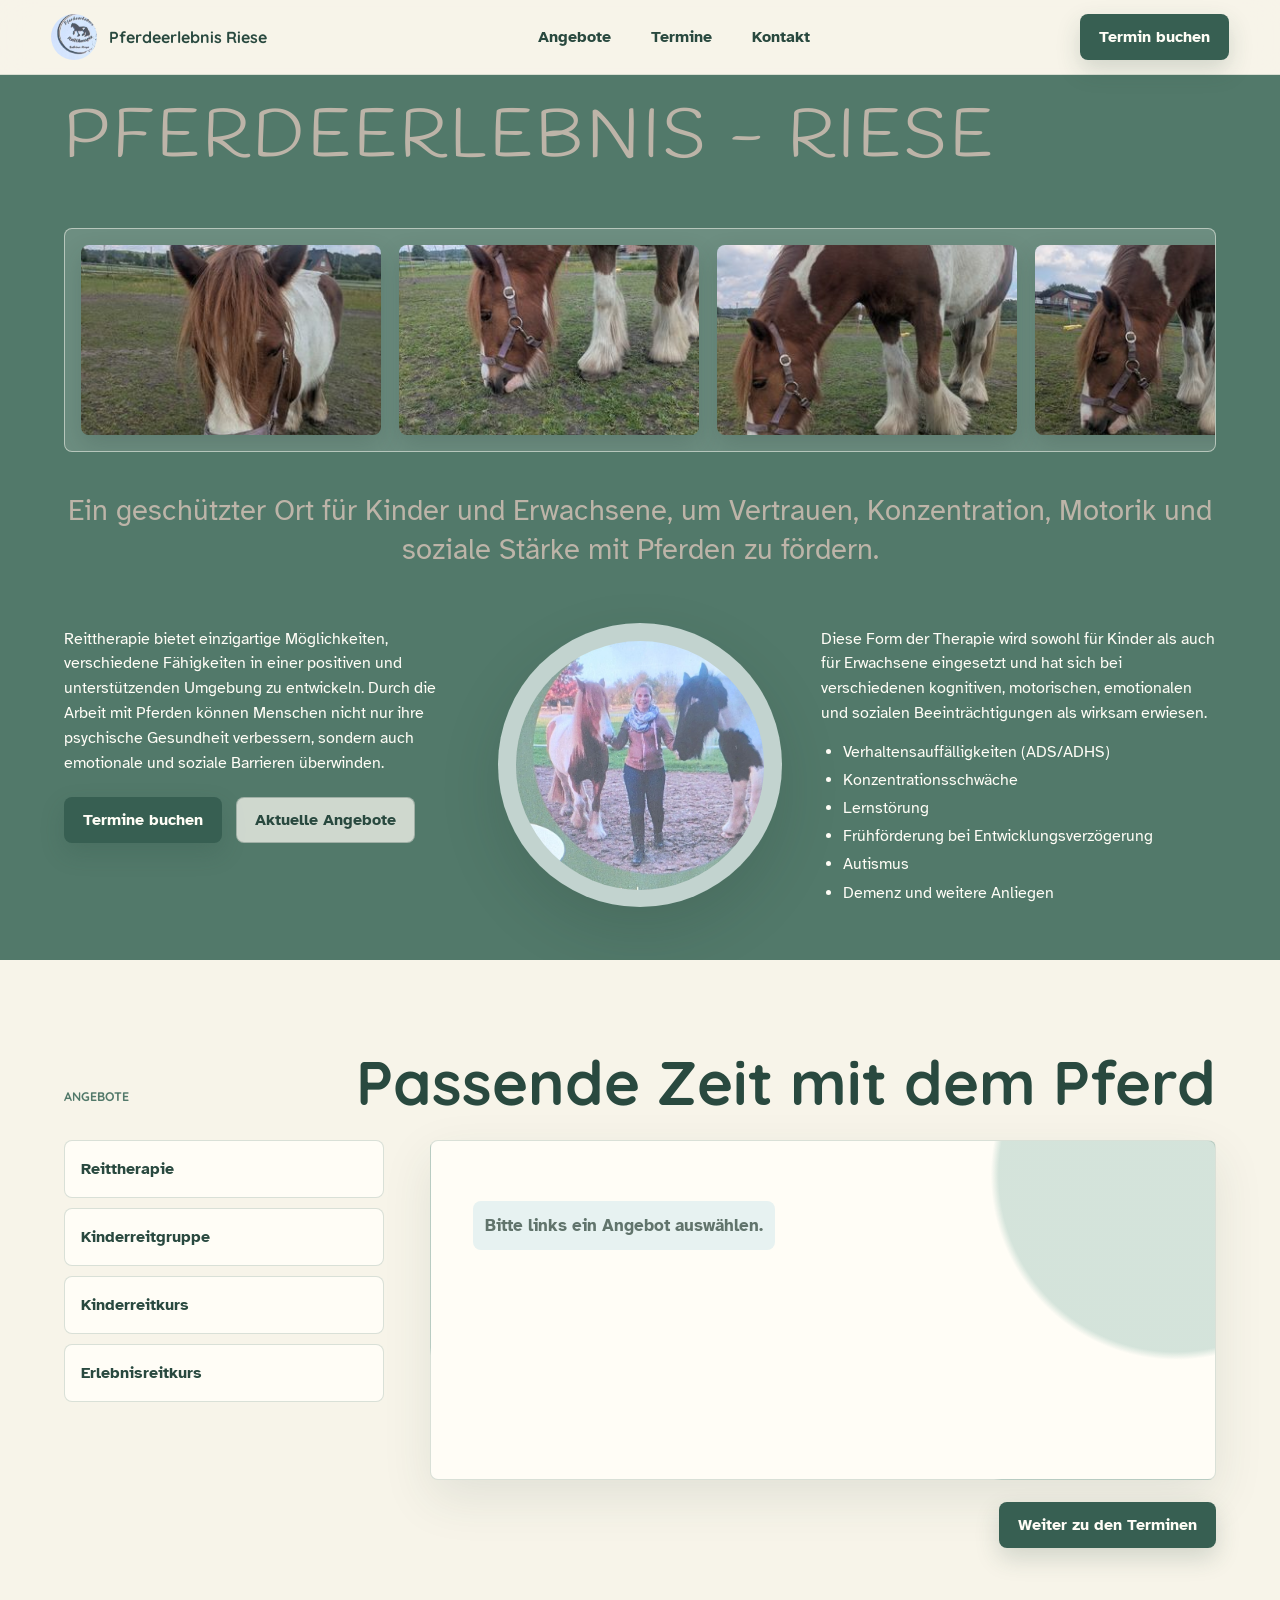
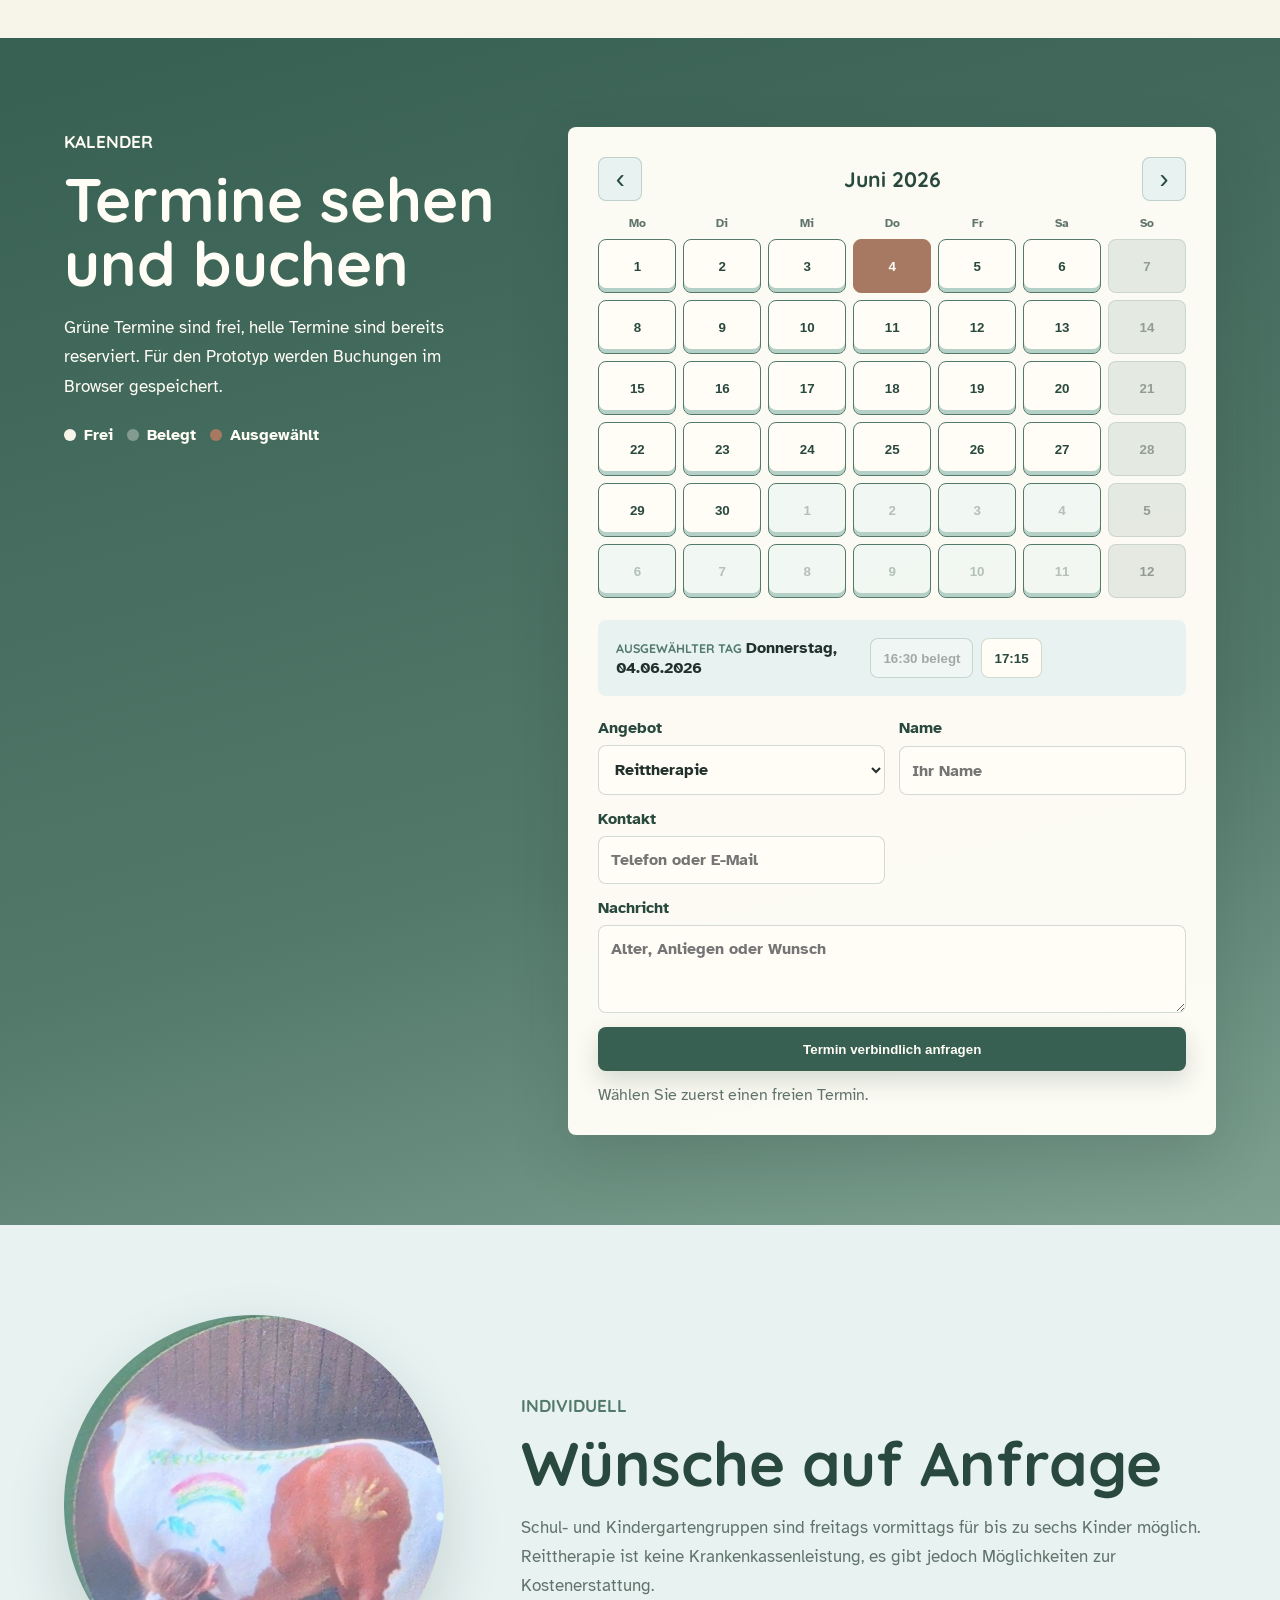
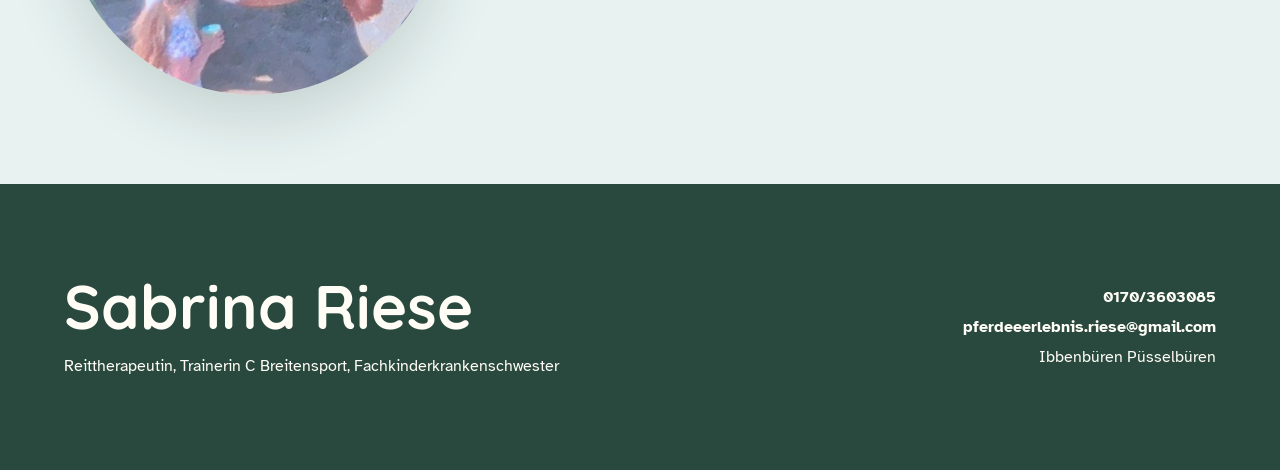
==== index.html @ c86c8fe4 "Website veröffentlichen" ====
<!doctype html>
<html lang="de">
  <head>
    <meta charset="utf-8" />
    <meta name="viewport" content="width=device-width, initial-scale=1" />
    <title>Pferdeerlebnis Riese | Reittherapie</title>
    <meta
      name="description"
      content="Reittherapie, Kinderreitgruppen und Erlebnisreitkurse bei Sabrina Riese in Ibbenbüren Püsselbüren. Termine online ansehen und anfragen."
    />
    <link rel="preconnect" href="https://fonts.googleapis.com" />
    <link rel="preconnect" href="https://fonts.gstatic.com" crossorigin />
    <link
      href="https://fonts.googleapis.com/css2?family=Atkinson+Hyperlegible:wght@400;700&family=Handlee&family=Quicksand:wght@400;500;600;700&display=swap"
      rel="stylesheet"
    />
    <link rel="stylesheet" href="styles.css?v=20260609-10" />
  </head>
  <body>
    <header class="site-header">
      <a class="brand" href="#start" aria-label="Pferdeerlebnis Riese Startseite">
        <img src="assets/logo.jpg" alt="" />
        <span>Pferdeerlebnis Riese</span>
      </a>
      <nav aria-label="Hauptnavigation">
        <a href="#angebote">Angebote</a>
        <a href="#termine">Termine</a>
        <a href="#kontakt">Kontakt</a>
      </nav>
      <a class="header-action" href="#termine">Termin buchen</a>
    </header>

    <main id="start">
      <section class="hero">
        <h1>Pferdeerlebnis - Riese</h1>
        <div class="photo-marquee" aria-label="Laufende Fotoleiste">
          <div class="photo-track">
              <button class="photo-thumb" type="button" data-full="assets/marquee/photo-01.jpg" aria-label="Pferdeerlebnis Foto 1 vergrößern">
                <img src="assets/marquee/photo-01.jpg" alt="Pferdeerlebnis Foto 1" />
              </button>
              <button class="photo-thumb" type="button" data-full="assets/marquee/photo-02.jpg" aria-label="Pferdeerlebnis Foto 2 vergrößern">
                <img src="assets/marquee/photo-02.jpg" alt="Pferdeerlebnis Foto 2" />
              </button>
              <button class="photo-thumb" type="button" data-full="assets/marquee/photo-03.jpg" aria-label="Pferdeerlebnis Foto 3 vergrößern">
                <img src="assets/marquee/photo-03.jpg" alt="Pferdeerlebnis Foto 3" />
              </button>
              <button class="photo-thumb" type="button" data-full="assets/marquee/photo-04.jpg" aria-label="Pferdeerlebnis Foto 4 vergrößern">
                <img src="assets/marquee/photo-04.jpg" alt="Pferdeerlebnis Foto 4" />
              </button>
              <button class="photo-thumb" type="button" data-full="assets/marquee/photo-05.jpg" aria-label="Pferdeerlebnis Foto 5 vergrößern">
                <img src="assets/marquee/photo-05.jpg" alt="Pferdeerlebnis Foto 5" />
              </button>
              <button class="photo-thumb" type="button" data-full="assets/marquee/photo-06.jpg" aria-label="Pferdeerlebnis Foto 6 vergrößern">
                <img src="assets/marquee/photo-06.jpg" alt="Pferdeerlebnis Foto 6" />
              </button>
              <button class="photo-thumb" type="button" data-full="assets/marquee/photo-01.jpg" aria-hidden="true" tabindex="-1">
                <img src="assets/marquee/photo-01.jpg" alt="" aria-hidden="true" />
              </button>
              <button class="photo-thumb" type="button" data-full="assets/marquee/photo-02.jpg" aria-hidden="true" tabindex="-1">
                <img src="assets/marquee/photo-02.jpg" alt="" aria-hidden="true" />
              </button>
              <button class="photo-thumb" type="button" data-full="assets/marquee/photo-03.jpg" aria-hidden="true" tabindex="-1">
                <img src="assets/marquee/photo-03.jpg" alt="" aria-hidden="true" />
              </button>
              <button class="photo-thumb" type="button" data-full="assets/marquee/photo-04.jpg" aria-hidden="true" tabindex="-1">
                <img src="assets/marquee/photo-04.jpg" alt="" aria-hidden="true" />
              </button>
              <button class="photo-thumb" type="button" data-full="assets/marquee/photo-05.jpg" aria-hidden="true" tabindex="-1">
                <img src="assets/marquee/photo-05.jpg" alt="" aria-hidden="true" />
              </button>
              <button class="photo-thumb" type="button" data-full="assets/marquee/photo-06.jpg" aria-hidden="true" tabindex="-1">
                <img src="assets/marquee/photo-06.jpg" alt="" aria-hidden="true" />
              </button>
          </div>
        </div>
        <p class="hero-intro">
          Ein geschützter Ort für Kinder und Erwachsene, um Vertrauen,
          Konzentration, Motorik und soziale Stärke mit Pferden zu fördern.
        </p>
        <div class="hero-overview">
          <article class="hero-info-card">
            <p>
              Reittherapie bietet einzigartige Möglichkeiten, verschiedene
              Fähigkeiten in einer positiven und unterstützenden Umgebung zu
              entwickeln. Durch die Arbeit mit Pferden können Menschen nicht
              nur ihre psychische Gesundheit verbessern, sondern auch
              emotionale und soziale Barrieren überwinden.
            </p>
            <div class="hero-actions">
              <a class="button primary" href="#termine">Termine buchen</a>
              <a class="button secondary" href="#angebote">Aktuelle Angebote</a>
            </div>
          </article>

          <div class="hero-visual">
            <div class="hero-media" aria-label="Sabrina Riese mit zwei Pferden">
              <img src="assets/hero-horses.jpg" alt="Sabrina Riese steht mit zwei Pferden auf dem Reitplatz." />
            </div>
          </div>

          <article class="hero-info-card">
            <p>
              Diese Form der Therapie wird sowohl für Kinder als auch für
              Erwachsene eingesetzt und hat sich bei verschiedenen kognitiven,
              motorischen, emotionalen und sozialen Beeinträchtigungen als
              wirksam erwiesen.
            </p>
            <ul>
              <li>Verhaltensauffälligkeiten (ADS/ADHS)</li>
              <li>Konzentrationsschwäche</li>
              <li>Lernstörung</li>
              <li>Frühförderung bei Entwicklungsverzögerung</li>
              <li>Autismus</li>
              <li>Demenz und weitere Anliegen</li>
            </ul>
          </article>
        </div>
      </section>

      <section id="angebote" class="offers section-pad">
        <div class="section-heading">
          <p class="eyebrow">Angebote</p>
          <h2>Passende Zeit mit dem Pferd</h2>
        </div>
        <div class="offer-browser">
          <div class="offer-menu" aria-label="Angebotsauswahl">
            <button class="offer-tab" type="button" data-offer="reittherapie">Reittherapie</button>
            <button class="offer-tab" type="button" data-offer="kinderreitgruppe">Kinderreitgruppe</button>
            <button class="offer-tab" type="button" data-offer="kinderreitkurs">Kinderreitkurs</button>
            <button class="offer-tab" type="button" data-offer="erlebnisreitkurs">Erlebnisreitkurs</button>
          </div>
          <article class="offer-detail" id="offerDetail" aria-live="polite">
            <p class="empty-state">Bitte links ein Angebot auswählen.</p>
          </article>
        </div>
        <div class="offer-next">
          <a class="button primary" href="#termine">Weiter zu den Terminen</a>
        </div>
      </section>

      <section id="termine" class="booking-shell section-pad">
        <div class="booking-copy">
          <p class="eyebrow">Kalender</p>
          <h2>Termine sehen und buchen</h2>
          <p>
            Grüne Termine sind frei, helle Termine sind bereits reserviert.
            Für den Prototyp werden Buchungen im Browser gespeichert.
          </p>
          <div class="legend" aria-label="Kalender Legende">
            <span><i class="free-dot"></i> Frei</span>
            <span><i class="busy-dot"></i> Belegt</span>
            <span><i class="selected-dot"></i> Ausgewählt</span>
          </div>
        </div>

        <div class="booking-app" aria-live="polite">
          <div class="calendar-toolbar">
            <button class="icon-button" id="prevMonth" type="button" aria-label="Vorheriger Monat">‹</button>
            <h3 id="monthLabel"></h3>
            <button class="icon-button" id="nextMonth" type="button" aria-label="Nächster Monat">›</button>
          </div>
          <div class="weekday-row" aria-hidden="true">
            <span>Mo</span><span>Di</span><span>Mi</span><span>Do</span><span>Fr</span><span>Sa</span><span>So</span>
          </div>
          <div class="calendar-grid" id="calendarGrid"></div>

          <div class="slot-panel">
            <div>
              <span class="small-label">Ausgewählter Tag</span>
              <strong id="selectedDateLabel">Bitte Datum wählen</strong>
            </div>
            <div class="slot-list" id="slotList"></div>
          </div>

          <form class="booking-form" id="bookingForm">
            <label>
              Angebot
              <select id="serviceSelect" required>
                <option value="Reittherapie">Reittherapie</option>
                <option value="Kinderreitgruppe">Kinderreitgruppe</option>
                <option value="Kinderreitkurs">Kinderreitkurs</option>
                <option value="Erlebnisreitkurs">Erlebnisreitkurs</option>
              </select>
            </label>
            <label>
              Name
              <input id="nameInput" name="name" autocomplete="name" placeholder="Ihr Name" required />
            </label>
            <label>
              Kontakt
              <input id="contactInput" name="contact" autocomplete="email tel" placeholder="Telefon oder E-Mail" required />
            </label>
            <label class="full-width">
              Nachricht
              <textarea id="messageInput" name="message" rows="3" placeholder="Alter, Anliegen oder Wunsch"></textarea>
            </label>
            <button class="button primary full-width" type="submit">Termin verbindlich anfragen</button>
            <p class="form-note" id="formNote">Wählen Sie zuerst einen freien Termin.</p>
          </form>
        </div>
      </section>

      <section class="trust-band">
        <img src="assets/creative-horse.jpg" alt="Kind bemalt ein Pferd im Rahmen eines kreativen Angebots." />
        <div>
          <p class="eyebrow">Individuell</p>
          <h2>Wünsche auf Anfrage</h2>
          <p>
            Schul- und Kindergartengruppen sind freitags vormittags für bis zu
            sechs Kinder möglich. Reittherapie ist keine Krankenkassenleistung,
            es gibt jedoch Möglichkeiten zur Kostenerstattung.
          </p>
        </div>
      </section>
    </main>

    <footer id="kontakt" class="site-footer">
      <div>
        <h2>Sabrina Riese</h2>
        <p>Reittherapeutin, Trainerin C Breitensport, Fachkinderkrankenschwester</p>
      </div>
      <address>
        <a href="tel:+491703603085">0170/3603085</a>
        <a href="mailto:pferdeeerlebnis.riese@gmail.com">pferdeeerlebnis.riese@gmail.com</a>
        <span>Ibbenbüren Püsselbüren</span>
      </address>
    </footer>

    <div class="lightbox" id="photoLightbox" aria-hidden="true" role="dialog" aria-label="Vergrößertes Foto">
      <button class="lightbox-close" id="photoLightboxClose" type="button" aria-label="Foto schließen">×</button>
      <img id="photoLightboxImage" src="" alt="" />
    </div>

    <script src="app.js?v=20260609-11"></script>
  </body>
</html>
---- styles.css ----
:root {
  --sage-900: #29493f;
  --sage-800: #375f52;
  --sage-700: #52796a;
  --sage-500: #7fa192;
  --sage-300: #b5d1c7;
  --mist: #e7f2f1;
  --cream: #f7f4e9;
  --clay: #a87962;
  --ink: #21302b;
  --muted: #61746c;
  --white: #fffdf6;
  --shadow: 0 24px 60px rgba(33, 48, 43, 0.16);
}

* {
  box-sizing: border-box;
}

html {
  scroll-behavior: smooth;
  height: auto !important;
  min-height: 100%;
  overflow-y: scroll !important;
}

body {
  margin: 0;
  font-family: "Atkinson Hyperlegible", Arial, sans-serif;
  color: var(--ink);
  background: var(--cream);
  height: auto !important;
  min-height: 100vh;
  overflow-x: hidden;
  overflow-y: scroll !important;
}

body.lightbox-active {
  overflow: hidden !important;
}

main {
  display: block;
  min-height: 100vh;
  overflow: visible;
}

section,
footer {
  position: relative;
}

img {
  display: block;
  max-width: 100%;
}

a {
  color: inherit;
  text-decoration: none;
}

.site-header {
  position: sticky;
  top: 0;
  z-index: 10;
  display: grid;
  grid-template-columns: auto 1fr auto;
  align-items: center;
  gap: 24px;
  padding: 14px clamp(18px, 4vw, 64px);
  background: rgba(247, 244, 233, 0.92);
  border-bottom: 1px solid rgba(82, 121, 106, 0.18);
  backdrop-filter: blur(16px);
}

.brand {
  display: inline-flex;
  align-items: center;
  gap: 12px;
  font-family: "Quicksand", sans-serif;
  font-weight: 700;
  color: var(--sage-900);
}

.brand img {
  width: 46px;
  height: 46px;
  border-radius: 50%;
  object-fit: cover;
}

nav {
  display: flex;
  justify-content: center;
  gap: clamp(16px, 3vw, 36px);
  color: var(--sage-900);
  font-weight: 700;
}

nav a {
  padding: 10px 2px;
}

.header-action,
.button {
  display: inline-flex;
  min-height: 44px;
  align-items: center;
  justify-content: center;
  border-radius: 8px;
  border: 1px solid transparent;
  padding: 12px 18px;
  font-weight: 700;
  cursor: pointer;
}

.header-action,
.button.primary {
  background: var(--sage-800);
  color: var(--white);
  box-shadow: 0 10px 24px rgba(41, 73, 63, 0.18);
}

.button.secondary {
  border-color: rgba(41, 73, 63, 0.28);
  color: var(--sage-900);
  background: rgba(255, 253, 246, 0.72);
}

.hero {
  min-height: calc(100vh - 76px);
  display: grid;
  grid-template-columns: 1fr;
  grid-template-rows: auto auto auto;
  align-items: center;
  row-gap: clamp(18px, 2vw, 28px);
  padding: 0 clamp(18px, 5vw, 86px) clamp(24px, 3vw, 44px);
  background: var(--sage-700);
  color: var(--white);
}

.eyebrow,
.small-label {
  margin: 0 0 10px;
  color: var(--sage-300);
  font-family: "Quicksand", sans-serif;
  font-size: 0.78rem;
  font-weight: 700;
  letter-spacing: 0;
  text-transform: uppercase;
}

.hero h1,
section h2,
.site-footer h2 {
  margin: 0;
  font-family: "Quicksand", sans-serif;
  line-height: 1.05;
  letter-spacing: 0;
}

.hero h1 {
  grid-column: 1 / -1;
  align-self: start;
  width: 100%;
  max-width: none;
  padding: clamp(16px, 2vw, 28px) 0;
  color: #bdb4a8;
  font-family: "Handlee", "Segoe Print", cursive;
  font-size: clamp(2.7rem, 5.2vw, 5.6rem);
  font-weight: 400;
  letter-spacing: 0.06em;
  line-height: 1.15;
  text-transform: uppercase;
  white-space: nowrap;
}

.hero p {
  max-width: 58ch;
  font-size: clamp(1.05rem, 2vw, 1.34rem);
  line-height: 1.65;
}

.hero-actions {
  display: flex;
  flex-wrap: wrap;
  gap: 14px;
  margin-top: 22px;
}

.photo-marquee {
  grid-column: 1 / -1;
  width: 100%;
  margin: 0;
  overflow: hidden;
  border: 1px solid rgba(255, 253, 246, 0.5);
  border-radius: 8px;
  background: rgba(255, 253, 246, 0.16);
}

.photo-track {
  display: flex;
  width: max-content;
  gap: 18px;
  padding: 16px;
  animation: photo-scroll 28s linear infinite;
}

.photo-marquee:hover .photo-track,
.photo-marquee:focus-within .photo-track {
  animation-play-state: paused;
}

.photo-thumb {
  flex: 0 0 auto;
  border: 0;
  border-radius: 8px;
  padding: 0;
  background: transparent;
  cursor: zoom-in;
}

.photo-thumb:focus-visible {
  outline: 3px solid var(--cream);
  outline-offset: 3px;
}

.photo-thumb img {
  width: 300px;
  height: 190px;
  border-radius: 8px;
  object-fit: cover;
  box-shadow: 0 10px 24px rgba(33, 48, 43, 0.18);
}

@keyframes photo-scroll {
  from {
    transform: translateX(0);
  }

  to {
    transform: translateX(-50%);
  }
}

.hero-visual {
  display: grid;
  align-self: center;
  justify-self: center;
  width: min(100%, 360px);
  gap: 16px;
}

.hero-media {
  position: relative;
  justify-self: center;
  width: min(100%, 310px);
  aspect-ratio: 1;
  border-radius: 50%;
  padding: clamp(10px, 1.4vw, 18px);
  background: rgba(231, 242, 241, 0.75);
  box-shadow: var(--shadow);
}

.hero-media img {
  width: 100%;
  height: 100%;
  border-radius: 50%;
  object-fit: cover;
}

.hero-intro {
  width: 100%;
  max-width: none !important;
  margin: 0;
  padding: clamp(8px, 1vw, 14px) 0;
  color: #bdb4a8;
  font-family: "Atkinson Hyperlegible", Arial, sans-serif;
  font-size: clamp(1.35rem, 2.3vw, 2rem) !important;
  font-weight: 400;
  line-height: 1.35 !important;
  text-align: center;
}

.hero-overview {
  display: grid;
  grid-template-columns: minmax(0, 1fr) minmax(260px, 0.72fr) minmax(0, 1fr);
  align-items: center;
  gap: clamp(20px, 3vw, 42px);
}

.hero-info-card {
  align-self: stretch;
  padding: clamp(10px, 1.5vw, 18px) 0;
}

.hero-info-card p {
  margin: 0;
  color: var(--white);
  font-size: clamp(1rem, 1.25vw, 1.12rem);
  line-height: 1.55;
}

.hero-info-card ul {
  display: grid;
  gap: 7px;
  margin: 16px 0 0;
  padding-left: 22px;
  color: var(--white);
  font-size: clamp(0.98rem, 1.15vw, 1.08rem);
  line-height: 1.35;
}

.section-pad,
.intro-band,
.trust-band,
.site-footer {
  scroll-margin-top: 86px;
  padding: clamp(46px, 7vw, 92px) clamp(18px, 5vw, 86px);
}

.intro-band {
  display: grid;
  grid-template-columns: minmax(0, 0.86fr) minmax(280px, 1fr);
  gap: clamp(28px, 6vw, 80px);
  background: var(--mist);
}

section h2,
.site-footer h2 {
  color: var(--sage-900);
  font-size: clamp(2rem, 4.8vw, 4rem);
}

.intro-band p,
.booking-copy p,
.trust-band p {
  color: var(--muted);
  font-size: 1.08rem;
  line-height: 1.7;
}

.benefit-list {
  display: grid;
  gap: 12px;
  margin: 0;
  padding: 0;
  list-style: none;
}

.benefit-list li {
  padding: 16px 18px;
  border-left: 5px solid var(--sage-700);
  border-radius: 8px;
  background: rgba(255, 253, 246, 0.78);
  font-weight: 700;
}

.offers {
  background: var(--cream);
}

.section-heading {
  display: flex;
  align-items: end;
  justify-content: space-between;
  gap: 20px;
  margin-bottom: 26px;
}

.section-heading .eyebrow,
.booking-copy .eyebrow,
.trust-band .eyebrow {
  color: var(--sage-700);
}

.offer-browser {
  display: grid;
  grid-template-columns: minmax(220px, 320px) minmax(0, 1fr);
  gap: clamp(18px, 4vw, 46px);
  align-items: start;
}

.offer-menu {
  display: grid;
  gap: 10px;
}

.offer-tab {
  min-height: 58px;
  border: 1px solid rgba(82, 121, 106, 0.22);
  border-radius: 8px;
  padding: 14px 16px;
  background: var(--white);
  color: var(--sage-900);
  font: inherit;
  font-weight: 700;
  text-align: left;
  cursor: pointer;
}

.offer-tab.active,
.offer-tab:hover {
  border-color: var(--sage-800);
  background: var(--sage-800);
  color: var(--white);
}

.offer-detail {
  min-height: 340px;
  padding: clamp(22px, 4vw, 42px);
  border: 1px solid rgba(82, 121, 106, 0.22);
  border-radius: 8px;
  background:
    radial-gradient(circle at 95% 10%, rgba(181, 209, 199, 0.58) 0 22%, transparent 23%),
    var(--white);
  box-shadow: 0 18px 50px rgba(41, 73, 63, 0.1);
}

.offer-detail h3 {
  margin: 0 0 12px;
  color: var(--sage-900);
  font-family: "Quicksand", sans-serif;
  font-size: clamp(1.8rem, 3vw, 3rem);
}

.offer-detail p {
  max-width: 66ch;
  color: var(--muted);
  font-size: 1.08rem;
  line-height: 1.7;
}

.offer-content {
  max-width: 76ch;
}

.offer-content h4 {
  margin: 26px 0 8px;
  color: var(--sage-900);
  font-family: "Quicksand", sans-serif;
  font-size: 1.25rem;
}

.offer-content h4:first-child {
  margin-top: 0;
}

.offer-content p {
  max-width: none;
  margin: 0 0 16px;
}

.offer-schedule {
  display: grid;
  gap: 10px;
  margin: 0;
  padding-left: 22px;
  color: var(--muted);
  font-size: 1.05rem;
  line-height: 1.55;
}

.offer-schedule strong {
  color: var(--sage-900);
}

.offer-meta {
  display: flex;
  flex-wrap: wrap;
  gap: 12px;
  margin: 22px 0;
}

.offer-meta span,
.empty-state {
  display: inline-flex;
  border-radius: 8px;
  padding: 10px 12px;
  background: var(--mist);
  color: var(--sage-900);
  font-weight: 700;
}

.offer-price {
  display: block;
  margin-top: 24px;
  color: var(--sage-900);
  font-size: 1.55rem;
  font-weight: 700;
}

.offer-next {
  display: flex;
  justify-content: flex-end;
  margin-top: 22px;
}

.booking-shell {
  display: grid;
  grid-template-columns: minmax(260px, 0.68fr) minmax(320px, 1fr);
  gap: clamp(28px, 5vw, 70px);
  background:
    linear-gradient(165deg, var(--sage-800), var(--sage-700) 64%, var(--sage-500));
  color: var(--white);
}

.booking-shell h2,
.booking-shell .booking-copy p {
  color: var(--white);
}

.legend {
  display: flex;
  flex-wrap: wrap;
  gap: 14px;
  margin-top: 24px;
  font-weight: 700;
}

.legend span {
  display: inline-flex;
  align-items: center;
  gap: 8px;
}

.legend i {
  width: 12px;
  height: 12px;
  border-radius: 50%;
}

.free-dot {
  background: var(--cream);
}

.busy-dot {
  background: rgba(255, 253, 246, 0.34);
}

.selected-dot {
  background: var(--clay);
}

.booking-app {
  padding: clamp(18px, 3vw, 30px);
  border-radius: 8px;
  background: rgba(255, 253, 246, 0.98);
  color: var(--ink);
  box-shadow: var(--shadow);
}

.calendar-toolbar {
  display: grid;
  grid-template-columns: 44px 1fr 44px;
  align-items: center;
  gap: 12px;
  margin-bottom: 14px;
}

.calendar-toolbar h3 {
  margin: 0;
  text-align: center;
  font-family: "Quicksand", sans-serif;
  font-size: 1.32rem;
  color: var(--sage-900);
}

.icon-button {
  width: 44px;
  height: 44px;
  border: 1px solid rgba(82, 121, 106, 0.28);
  border-radius: 8px;
  background: var(--mist);
  color: var(--sage-900);
  font-size: 1.7rem;
  cursor: pointer;
}

.weekday-row,
.calendar-grid {
  display: grid;
  grid-template-columns: repeat(7, minmax(0, 1fr));
  gap: 7px;
}

.weekday-row {
  margin-bottom: 8px;
  color: var(--muted);
  font-size: 0.78rem;
  font-weight: 700;
  text-align: center;
}

.day-button {
  min-height: 54px;
  border: 1px solid rgba(82, 121, 106, 0.18);
  border-radius: 8px;
  background: var(--white);
  color: var(--sage-900);
  font-weight: 700;
  cursor: pointer;
}

.day-button.outside {
  color: rgba(97, 116, 108, 0.42);
  background: rgba(231, 242, 241, 0.48);
}

.day-button.busy {
  color: rgba(33, 48, 43, 0.42);
  background: rgba(82, 121, 106, 0.13);
}

.day-button.has-free {
  border-color: var(--sage-700);
  box-shadow: inset 0 -4px 0 var(--sage-300);
}

.day-button.selected {
  border-color: var(--clay);
  background: var(--clay);
  color: var(--white);
  box-shadow: none;
}

.slot-panel {
  display: grid;
  grid-template-columns: minmax(160px, 0.8fr) 1fr;
  gap: 16px;
  margin: 22px 0;
  padding: 18px;
  border-radius: 8px;
  background: var(--mist);
}

.slot-panel .small-label {
  color: var(--sage-700);
}

.slot-list {
  display: flex;
  flex-wrap: wrap;
  gap: 8px;
}

.slot-button {
  min-height: 40px;
  border: 1px solid rgba(82, 121, 106, 0.26);
  border-radius: 8px;
  padding: 8px 12px;
  background: var(--white);
  color: var(--sage-900);
  font-weight: 700;
  cursor: pointer;
}

.slot-button[disabled] {
  color: rgba(33, 48, 43, 0.38);
  background: rgba(255, 253, 246, 0.38);
  cursor: not-allowed;
}

.slot-button.selected {
  background: var(--sage-800);
  color: var(--white);
}

.booking-form {
  display: grid;
  grid-template-columns: repeat(2, minmax(0, 1fr));
  gap: 14px;
}

label {
  display: grid;
  gap: 7px;
  color: var(--sage-900);
  font-weight: 700;
}

input,
select,
textarea {
  width: 100%;
  border: 1px solid rgba(82, 121, 106, 0.26);
  border-radius: 8px;
  padding: 13px 12px;
  background: var(--white);
  color: var(--ink);
  font: inherit;
}

textarea {
  resize: vertical;
}

.full-width {
  grid-column: 1 / -1;
}

.form-note {
  grid-column: 1 / -1;
  margin: 0;
  color: var(--muted);
}

.trust-band {
  display: grid;
  grid-template-columns: minmax(220px, 380px) minmax(0, 1fr);
  align-items: center;
  gap: clamp(28px, 6vw, 80px);
  background: var(--mist);
}

.trust-band img {
  width: 100%;
  aspect-ratio: 1;
  border-radius: 50%;
  object-fit: cover;
  box-shadow: var(--shadow);
}

.site-footer {
  display: grid;
  grid-template-columns: minmax(0, 1fr) auto;
  gap: 28px;
  align-items: center;
  background: var(--sage-900);
  color: var(--white);
}

.site-footer h2,
.site-footer p {
  color: var(--white);
}

.site-footer p {
  margin-bottom: 0;
  line-height: 1.6;
}

address {
  display: grid;
  gap: 10px;
  font-style: normal;
  text-align: right;
}

address a {
  font-weight: 700;
}

.lightbox {
  position: fixed;
  inset: 0;
  z-index: 50;
  display: none;
  place-items: center;
  padding: clamp(18px, 4vw, 48px);
  background: rgba(33, 48, 43, 0.86);
}

.lightbox.open {
  display: grid;
}

.lightbox img {
  width: min(92vw, 980px);
  aspect-ratio: 1.55;
  max-height: 82vh;
  border-radius: 8px;
  object-fit: cover;
  background: var(--cream);
  box-shadow: 0 28px 90px rgba(0, 0, 0, 0.38);
}

.lightbox-close {
  position: fixed;
  top: 18px;
  right: 18px;
  width: 46px;
  height: 46px;
  border: 1px solid rgba(255, 253, 246, 0.32);
  border-radius: 8px;
  background: rgba(255, 253, 246, 0.92);
  color: var(--sage-900);
  font-size: 2rem;
  line-height: 1;
  cursor: pointer;
}

@media (max-width: 980px) {
  .site-header {
    grid-template-columns: 1fr auto;
  }

  nav {
    display: none;
  }

  .hero,
  .intro-band,
  .booking-shell,
  .trust-band,
  .site-footer {
    grid-template-columns: 1fr;
  }

  .hero {
    min-height: auto;
    grid-template-rows: auto;
    padding-top: 0;
  }

  .hero h1 {
    grid-column: 1;
  }

  .photo-marquee {
    grid-column: 1;
  }

  .hero-overview {
    grid-template-columns: 1fr;
  }

  .hero-info-card,
  .hero-visual {
    width: 100%;
  }

  .offer-browser {
    grid-template-columns: 1fr;
  }

  address {
    text-align: left;
  }
}

@media (max-width: 640px) {
  .brand span {
    max-width: 150px;
  }

  .header-action {
    padding: 10px 12px;
  }

  .hero h1 {
    white-space: normal;
  }

  .photo-thumb img {
    width: 240px;
    height: 156px;
  }

  .hero-actions,
  .booking-form,
  .slot-panel {
    grid-template-columns: 1fr;
  }

  .offer-menu {
    gap: 8px;
  }

  .button {
    width: 100%;
  }

  .day-button {
    min-height: 46px;
    padding: 4px;
  }
}
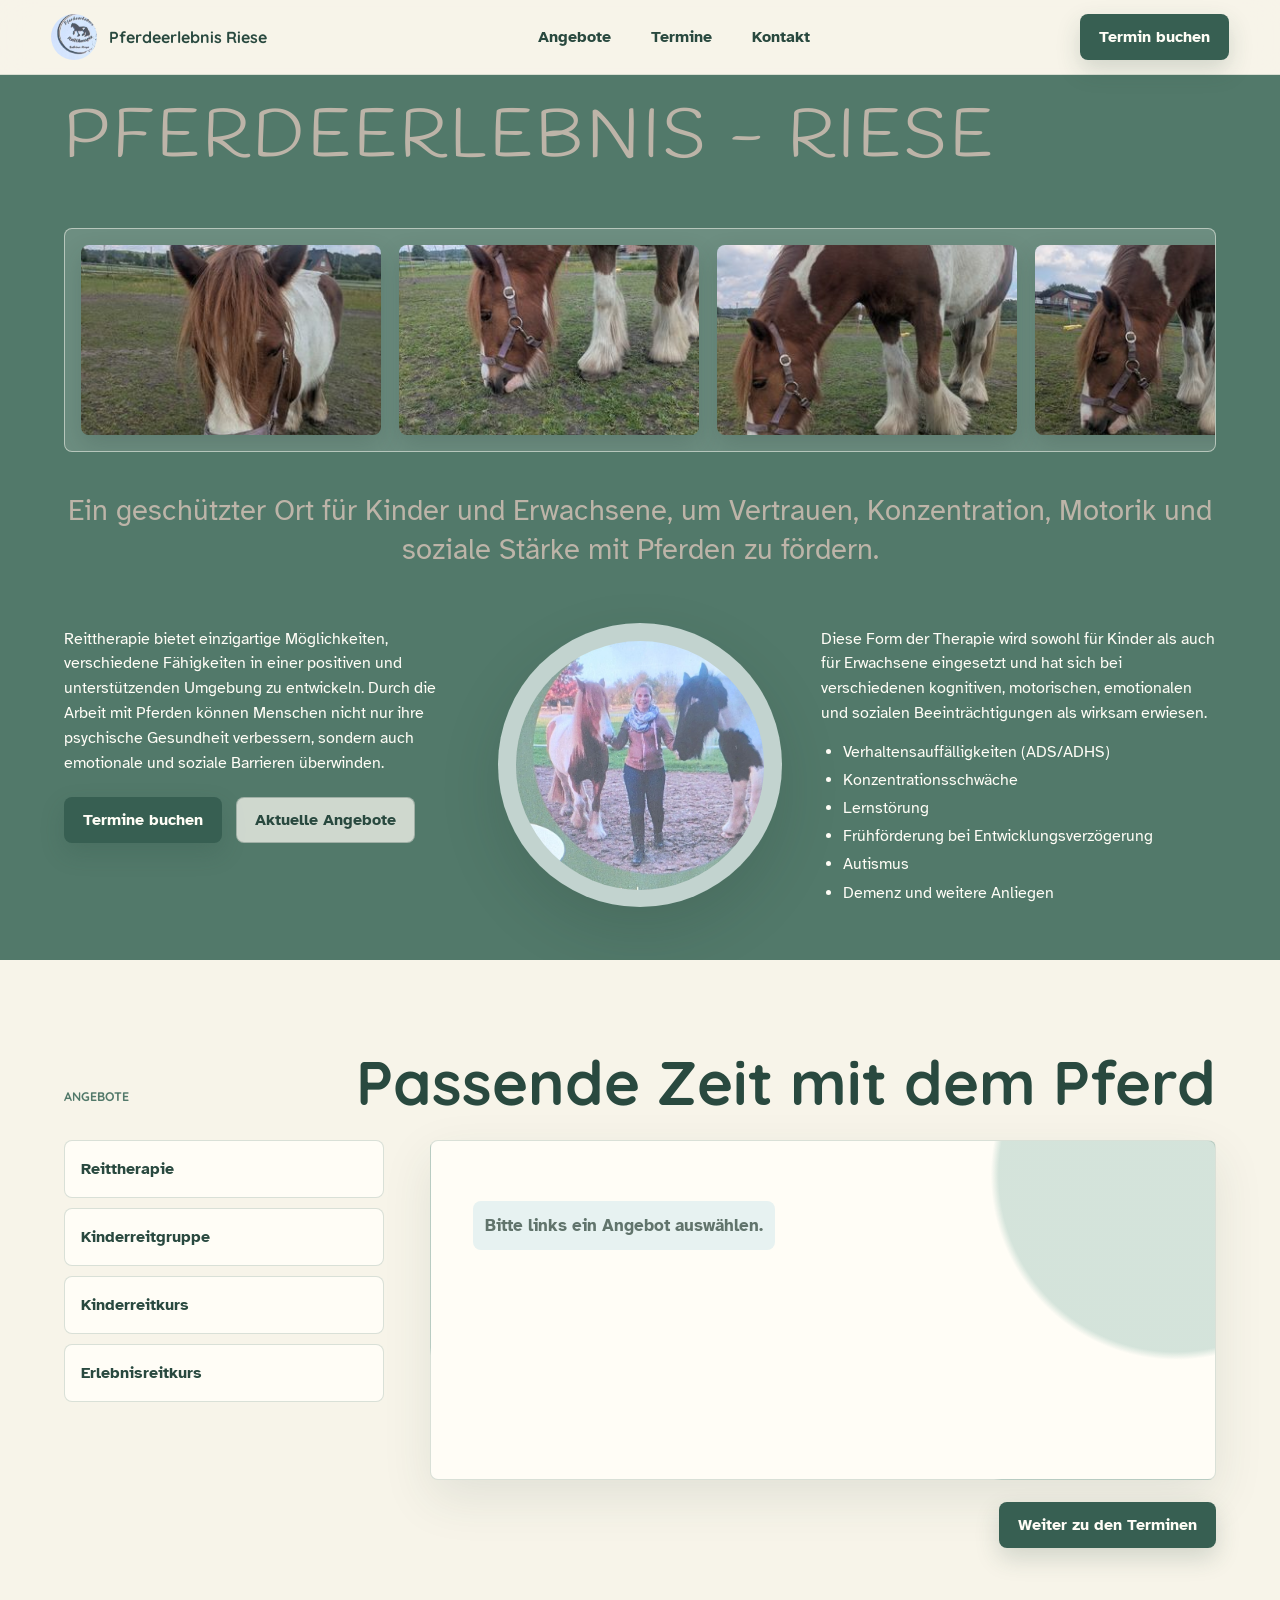
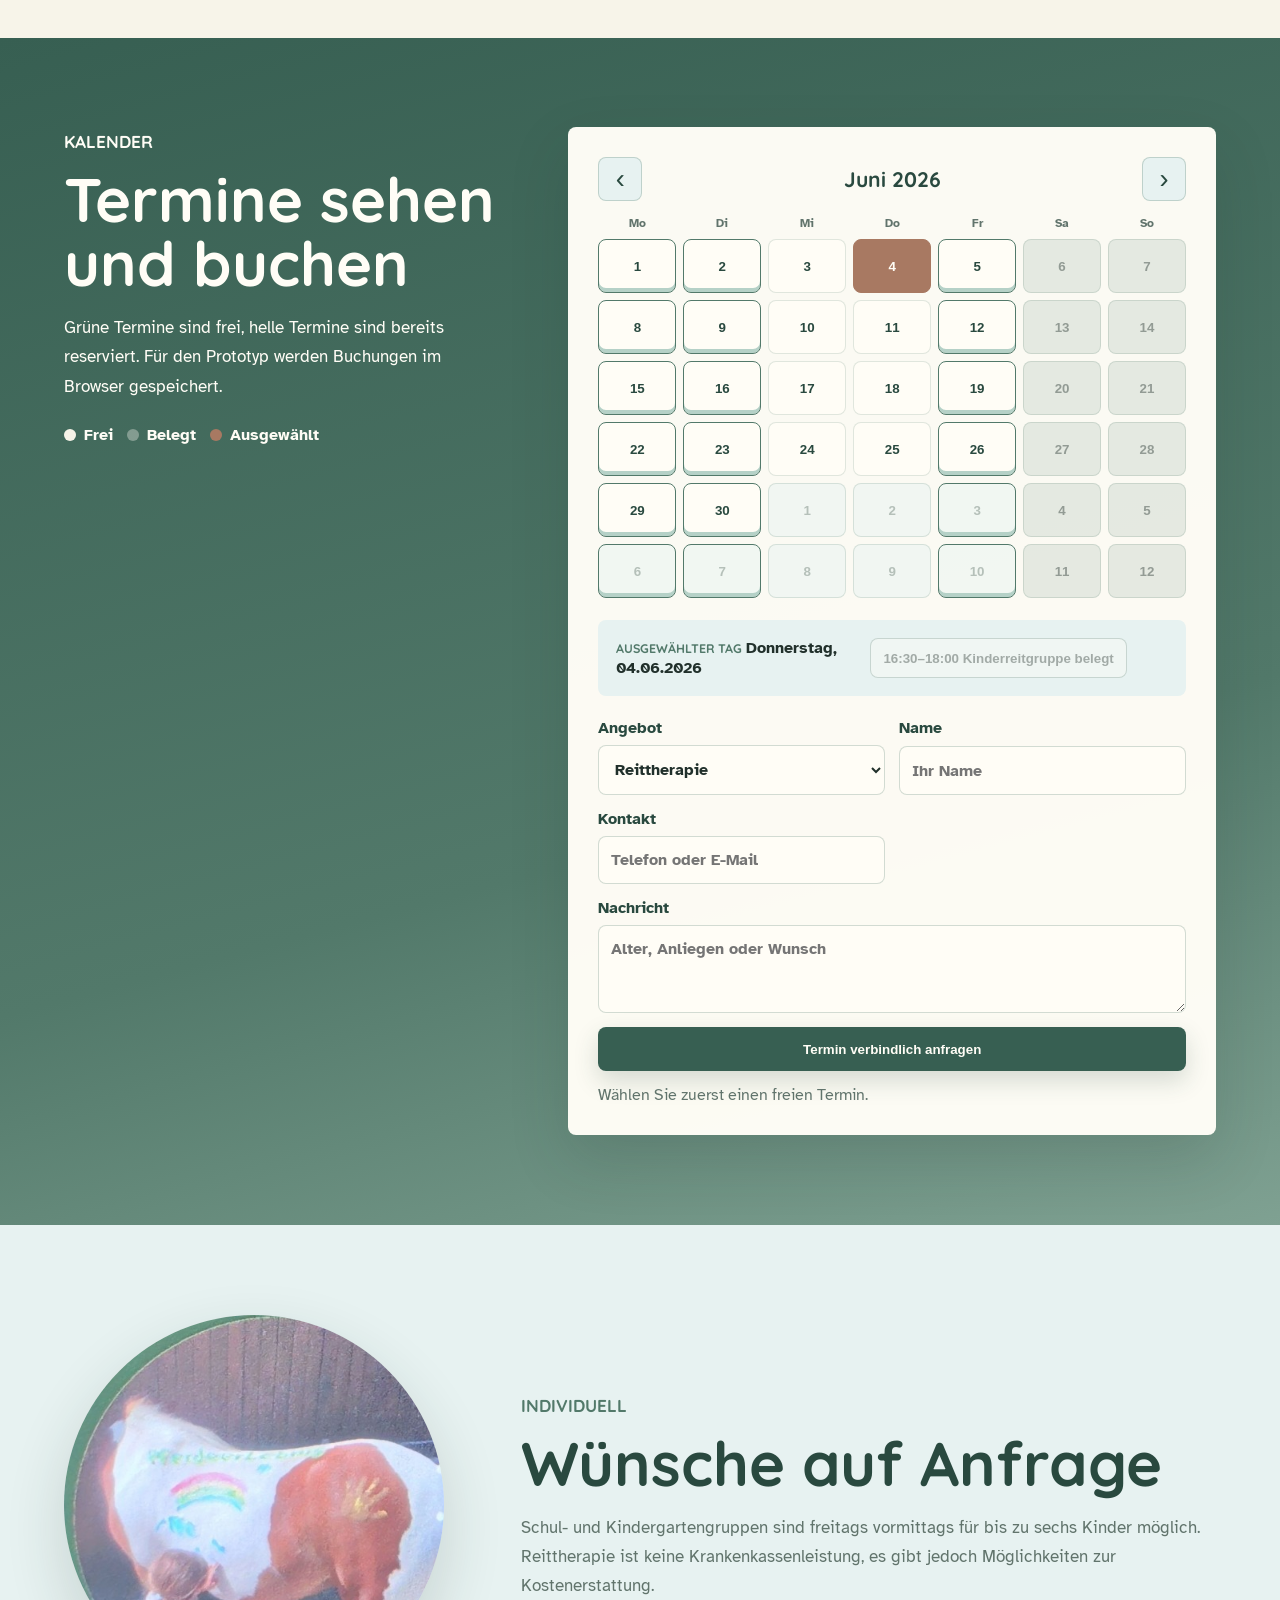
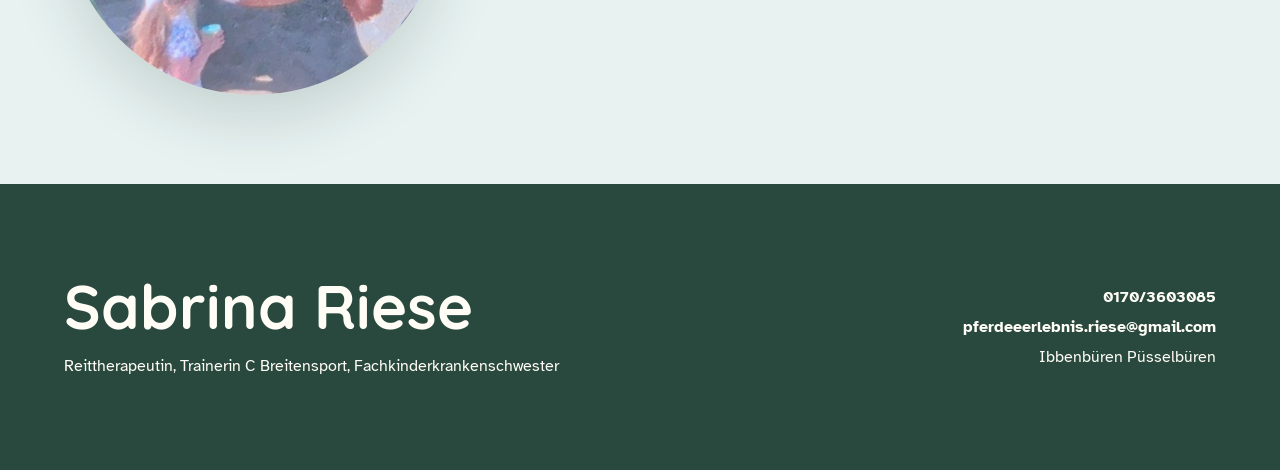
==== commit ece1ef9c: "Kalenderzeiten aktualisieren" ====
--- a/index.html
+++ b/index.html
@@ -14,7 +14,7 @@
       href="https://fonts.googleapis.com/css2?family=Atkinson+Hyperlegible:wght@400;700&family=Handlee&family=Quicksand:wght@400;500;600;700&display=swap"
       rel="stylesheet"
     />
-    <link rel="stylesheet" href="styles.css?v=20260609-10" />
+    <link rel="stylesheet" href="styles.css?v=20260609-14" />
   </head>
   <body>
     <header class="site-header">
@@ -231,6 +231,6 @@
       <img id="photoLightboxImage" src="" alt="" />
     </div>
 
-    <script src="app.js?v=20260609-11"></script>
+    <script src="app.js?v=20260609-17"></script>
   </body>
 </html>
--- a/styles.css
+++ b/styles.css
@@ -466,6 +466,41 @@
   color: var(--sage-900);
 }
 
+.offer-menu-list {
+  display: grid;
+  gap: 8px;
+  margin: -4px 0 20px;
+  padding: 14px 18px 14px 38px;
+  border-radius: 8px;
+  background: var(--mist);
+  color: var(--sage-900);
+  font-size: 1.05rem;
+  font-weight: 700;
+  line-height: 1.45;
+}
+
+.offer-facts {
+  display: grid;
+  gap: 12px;
+  margin: 0 0 20px;
+  padding-left: 22px;
+  color: var(--muted);
+  font-size: 1.05rem;
+  line-height: 1.55;
+}
+
+.offer-facts strong {
+  color: var(--sage-900);
+}
+
+.offer-content .offer-highlight {
+  padding: 16px 18px;
+  border-left: 5px solid var(--sage-700);
+  border-radius: 8px;
+  background: var(--mist);
+  color: var(--sage-900);
+}
+
 .offer-meta {
   display: flex;
   flex-wrap: wrap;
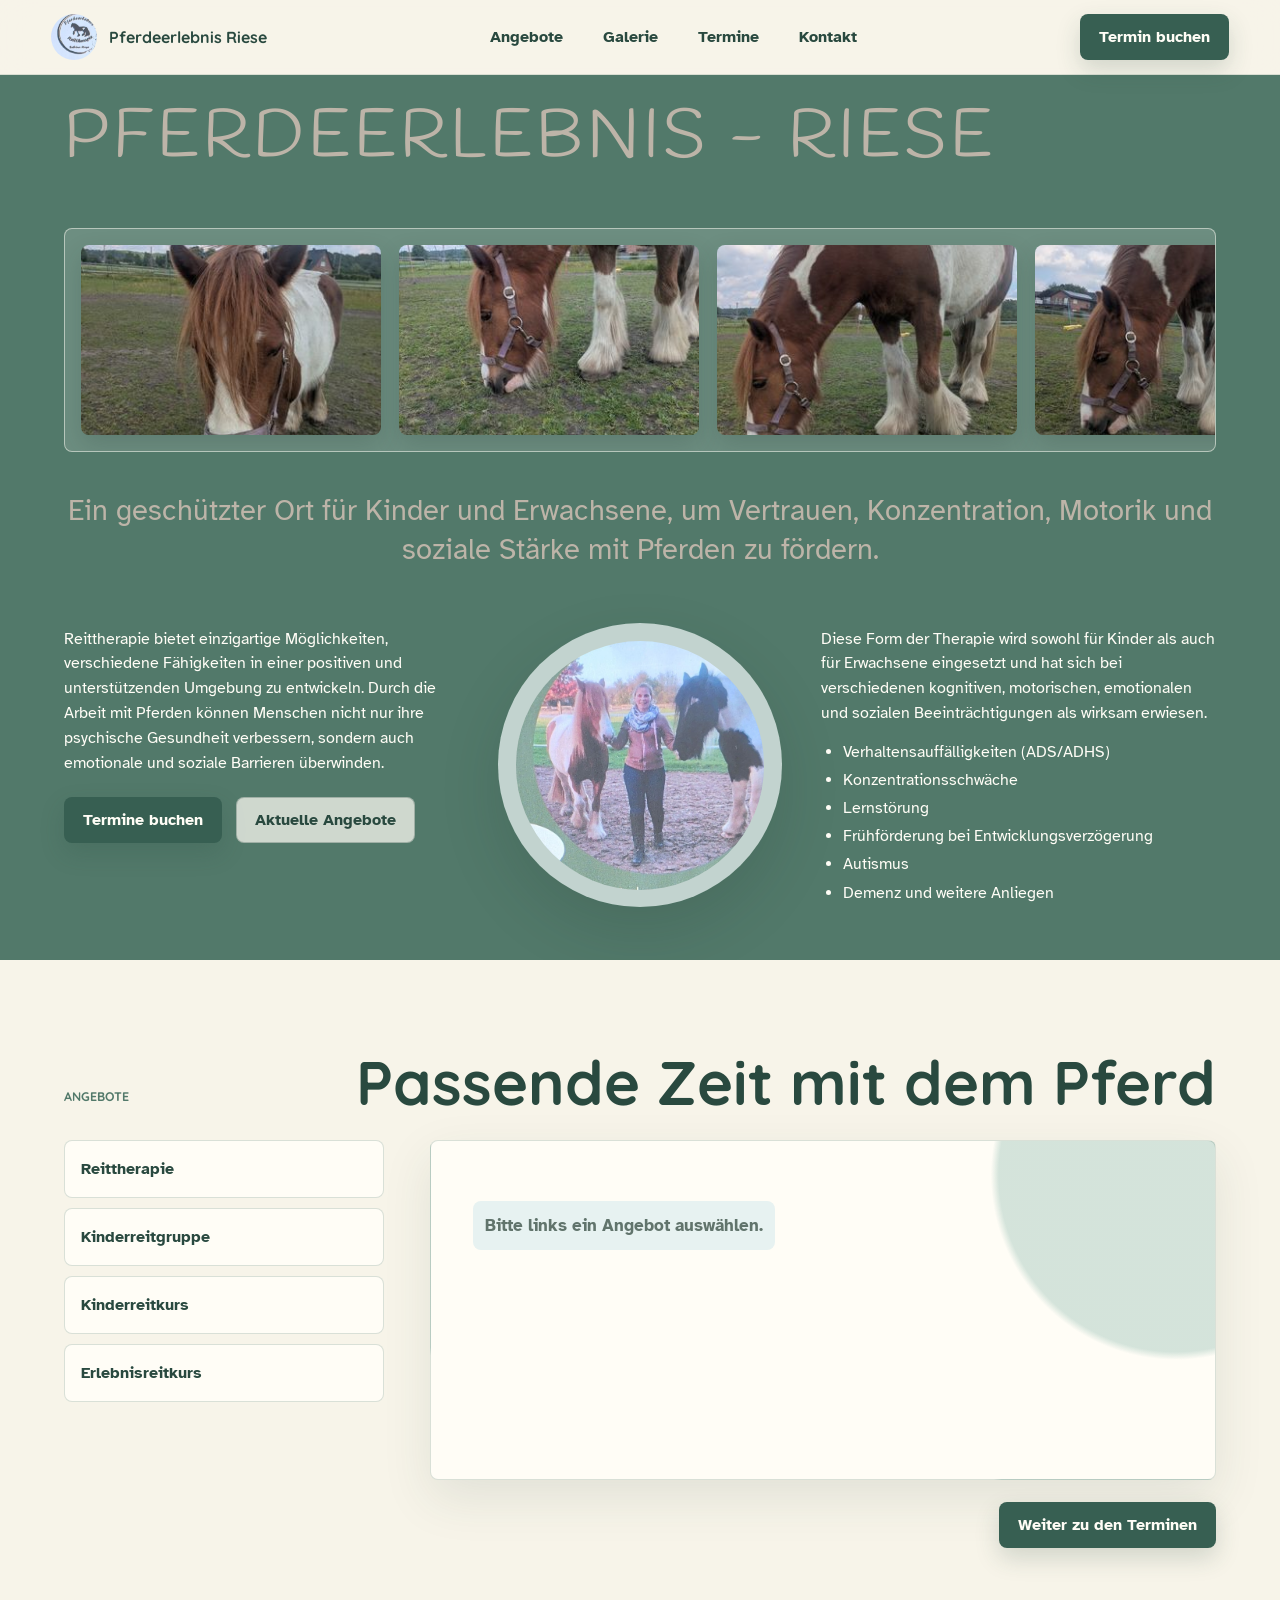
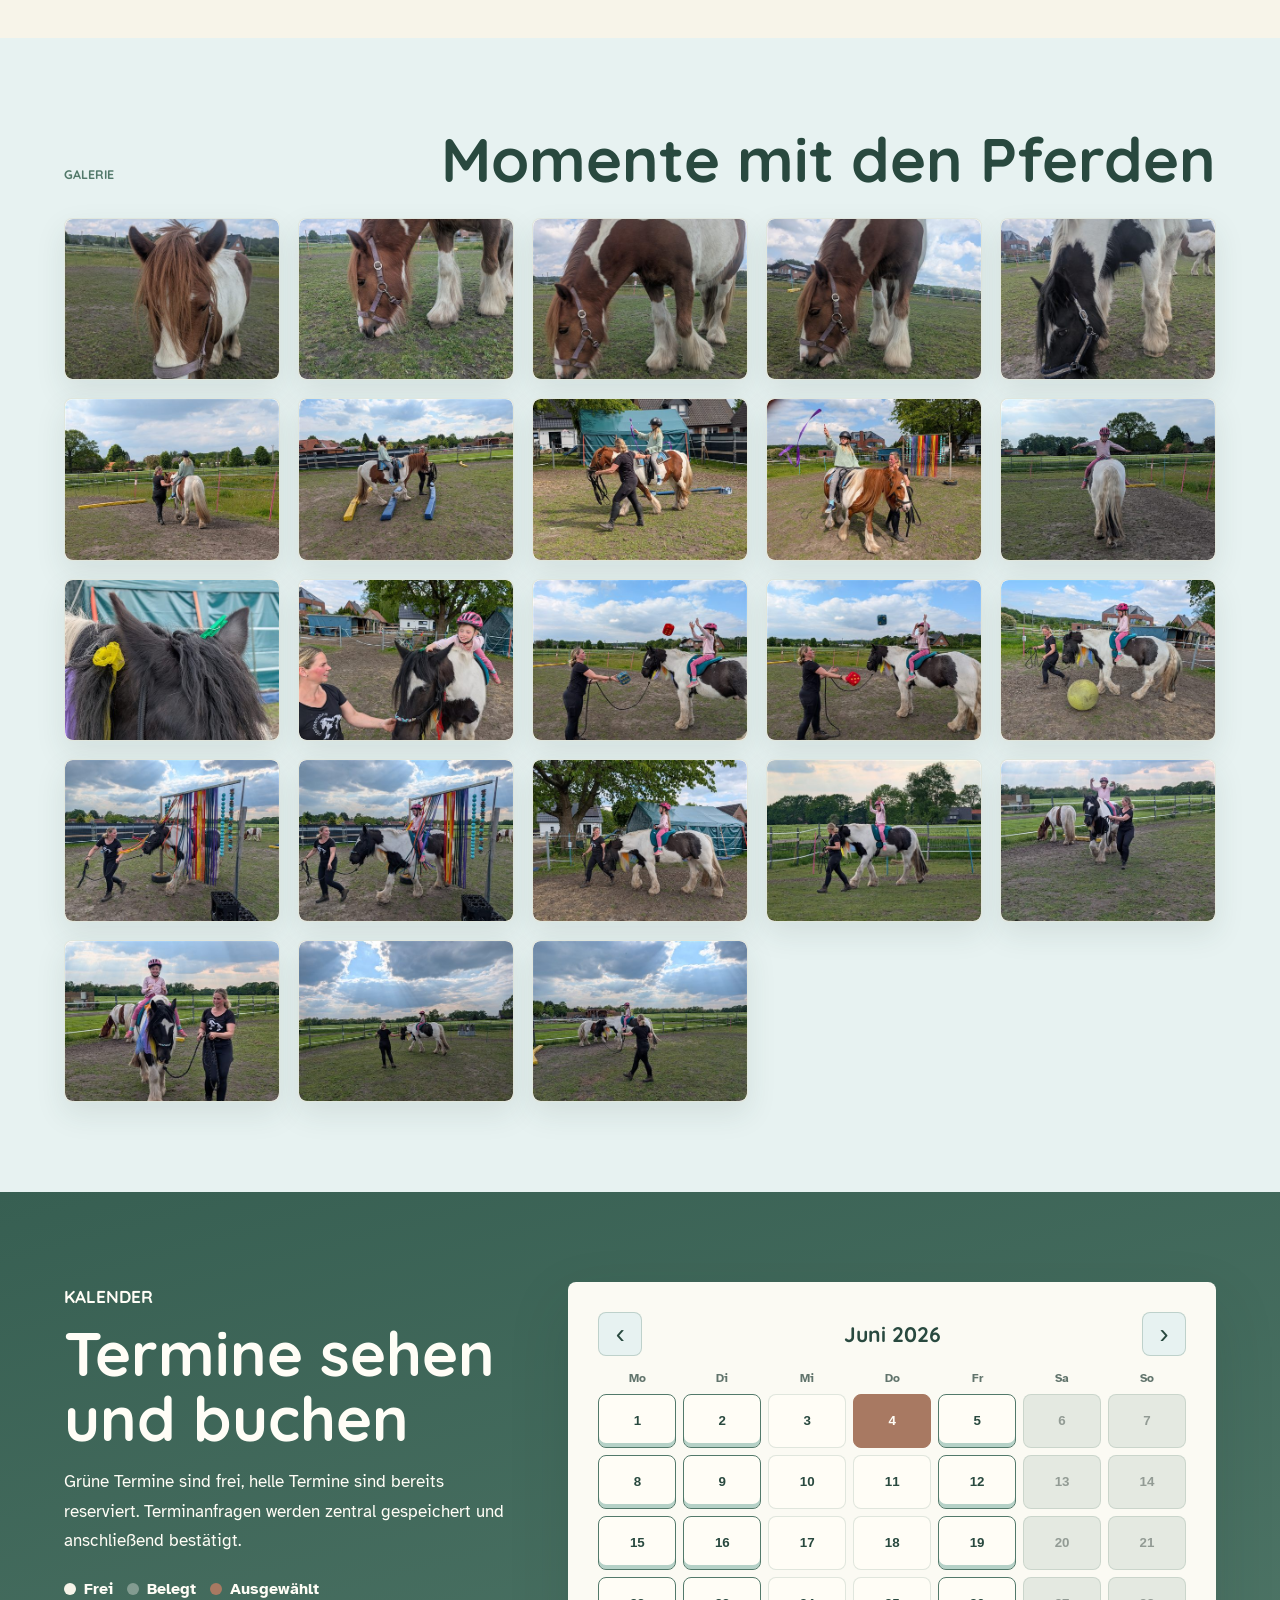
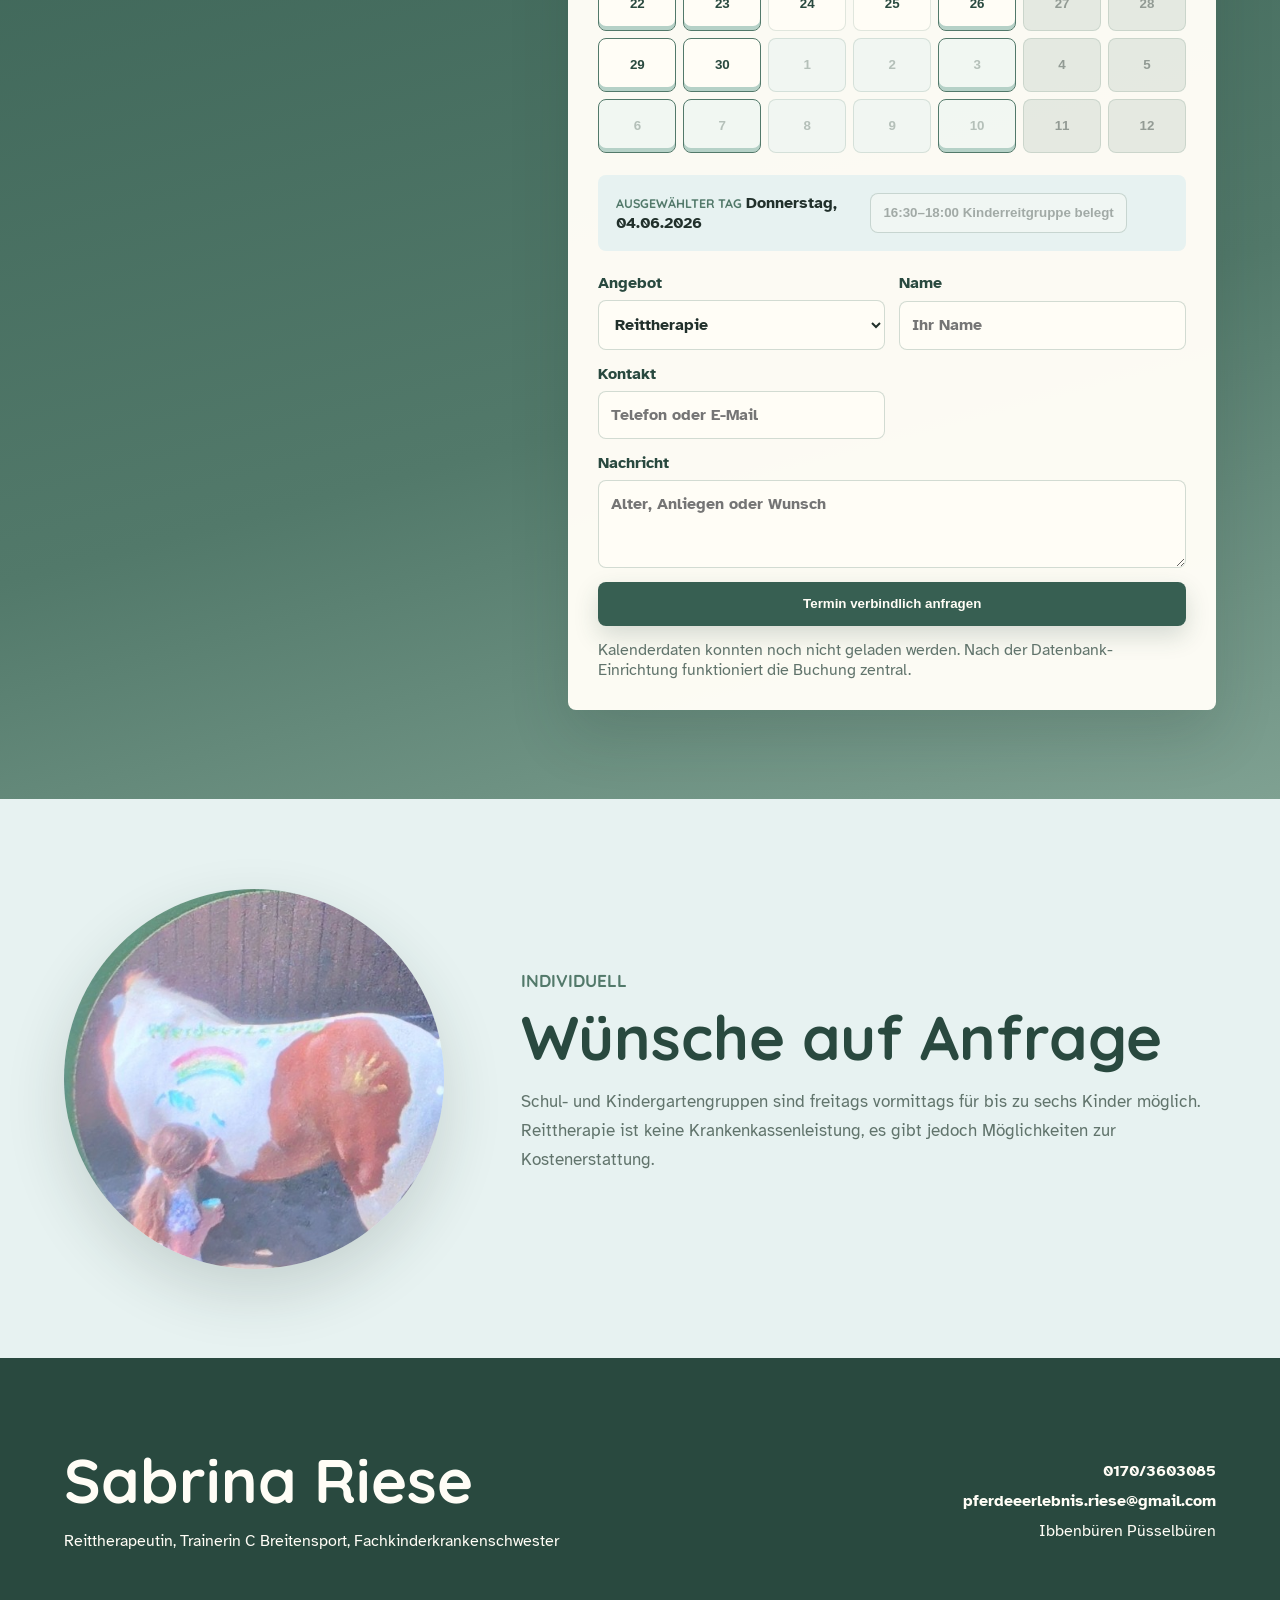
==== commit d6a9abc5: "Kalender-Backend und Galerie vorbereiten" ====
--- a/index.html
+++ b/index.html
@@ -24,6 +24,7 @@
       </a>
       <nav aria-label="Hauptnavigation">
         <a href="#angebote">Angebote</a>
+        <a href="#galerie">Galerie</a>
         <a href="#termine">Termine</a>
         <a href="#kontakt">Kontakt</a>
       </nav>
@@ -138,13 +139,45 @@
         </div>
       </section>
 
+      <section id="galerie" class="gallery section-pad">
+        <div class="section-heading">
+          <p class="eyebrow">Galerie</p>
+          <h2>Momente mit den Pferden</h2>
+        </div>
+        <div class="gallery-grid">
+          <button class="photo-thumb gallery-item" type="button" data-full="assets/gallery/gallery-01.jpg" aria-label="Galeriefoto 1 vergrößern"><img src="assets/gallery/thumbs/gallery-01.jpg" alt="Pferdeerlebnis Galerie Foto 1" /></button>
+          <button class="photo-thumb gallery-item" type="button" data-full="assets/gallery/gallery-02.jpg" aria-label="Galeriefoto 2 vergrößern"><img src="assets/gallery/thumbs/gallery-02.jpg" alt="Pferdeerlebnis Galerie Foto 2" /></button>
+          <button class="photo-thumb gallery-item" type="button" data-full="assets/gallery/gallery-03.jpg" aria-label="Galeriefoto 3 vergrößern"><img src="assets/gallery/thumbs/gallery-03.jpg" alt="Pferdeerlebnis Galerie Foto 3" /></button>
+          <button class="photo-thumb gallery-item" type="button" data-full="assets/gallery/gallery-04.jpg" aria-label="Galeriefoto 4 vergrößern"><img src="assets/gallery/thumbs/gallery-04.jpg" alt="Pferdeerlebnis Galerie Foto 4" /></button>
+          <button class="photo-thumb gallery-item" type="button" data-full="assets/gallery/gallery-05.jpg" aria-label="Galeriefoto 5 vergrößern"><img src="assets/gallery/thumbs/gallery-05.jpg" alt="Pferdeerlebnis Galerie Foto 5" /></button>
+          <button class="photo-thumb gallery-item" type="button" data-full="assets/gallery/gallery-06.jpg" aria-label="Galeriefoto 6 vergrößern"><img src="assets/gallery/thumbs/gallery-06.jpg" alt="Pferdeerlebnis Galerie Foto 6" /></button>
+          <button class="photo-thumb gallery-item" type="button" data-full="assets/gallery/gallery-07.jpg" aria-label="Galeriefoto 7 vergrößern"><img src="assets/gallery/thumbs/gallery-07.jpg" alt="Pferdeerlebnis Galerie Foto 7" /></button>
+          <button class="photo-thumb gallery-item" type="button" data-full="assets/gallery/gallery-08.jpg" aria-label="Galeriefoto 8 vergrößern"><img src="assets/gallery/thumbs/gallery-08.jpg" alt="Pferdeerlebnis Galerie Foto 8" /></button>
+          <button class="photo-thumb gallery-item" type="button" data-full="assets/gallery/gallery-09.jpg" aria-label="Galeriefoto 9 vergrößern"><img src="assets/gallery/thumbs/gallery-09.jpg" alt="Pferdeerlebnis Galerie Foto 9" /></button>
+          <button class="photo-thumb gallery-item" type="button" data-full="assets/gallery/gallery-10.jpg" aria-label="Galeriefoto 10 vergrößern"><img src="assets/gallery/thumbs/gallery-10.jpg" alt="Pferdeerlebnis Galerie Foto 10" /></button>
+          <button class="photo-thumb gallery-item" type="button" data-full="assets/gallery/gallery-11.jpg" aria-label="Galeriefoto 11 vergrößern"><img src="assets/gallery/thumbs/gallery-11.jpg" alt="Pferdeerlebnis Galerie Foto 11" /></button>
+          <button class="photo-thumb gallery-item" type="button" data-full="assets/gallery/gallery-12.jpg" aria-label="Galeriefoto 12 vergrößern"><img src="assets/gallery/thumbs/gallery-12.jpg" alt="Pferdeerlebnis Galerie Foto 12" /></button>
+          <button class="photo-thumb gallery-item" type="button" data-full="assets/gallery/gallery-13.jpg" aria-label="Galeriefoto 13 vergrößern"><img src="assets/gallery/thumbs/gallery-13.jpg" alt="Pferdeerlebnis Galerie Foto 13" /></button>
+          <button class="photo-thumb gallery-item" type="button" data-full="assets/gallery/gallery-14.jpg" aria-label="Galeriefoto 14 vergrößern"><img src="assets/gallery/thumbs/gallery-14.jpg" alt="Pferdeerlebnis Galerie Foto 14" /></button>
+          <button class="photo-thumb gallery-item" type="button" data-full="assets/gallery/gallery-15.jpg" aria-label="Galeriefoto 15 vergrößern"><img src="assets/gallery/thumbs/gallery-15.jpg" alt="Pferdeerlebnis Galerie Foto 15" /></button>
+          <button class="photo-thumb gallery-item" type="button" data-full="assets/gallery/gallery-16.jpg" aria-label="Galeriefoto 16 vergrößern"><img src="assets/gallery/thumbs/gallery-16.jpg" alt="Pferdeerlebnis Galerie Foto 16" /></button>
+          <button class="photo-thumb gallery-item" type="button" data-full="assets/gallery/gallery-17.jpg" aria-label="Galeriefoto 17 vergrößern"><img src="assets/gallery/thumbs/gallery-17.jpg" alt="Pferdeerlebnis Galerie Foto 17" /></button>
+          <button class="photo-thumb gallery-item" type="button" data-full="assets/gallery/gallery-18.jpg" aria-label="Galeriefoto 18 vergrößern"><img src="assets/gallery/thumbs/gallery-18.jpg" alt="Pferdeerlebnis Galerie Foto 18" /></button>
+          <button class="photo-thumb gallery-item" type="button" data-full="assets/gallery/gallery-19.jpg" aria-label="Galeriefoto 19 vergrößern"><img src="assets/gallery/thumbs/gallery-19.jpg" alt="Pferdeerlebnis Galerie Foto 19" /></button>
+          <button class="photo-thumb gallery-item" type="button" data-full="assets/gallery/gallery-20.jpg" aria-label="Galeriefoto 20 vergrößern"><img src="assets/gallery/thumbs/gallery-20.jpg" alt="Pferdeerlebnis Galerie Foto 20" /></button>
+          <button class="photo-thumb gallery-item" type="button" data-full="assets/gallery/gallery-21.jpg" aria-label="Galeriefoto 21 vergrößern"><img src="assets/gallery/thumbs/gallery-21.jpg" alt="Pferdeerlebnis Galerie Foto 21" /></button>
+          <button class="photo-thumb gallery-item" type="button" data-full="assets/gallery/gallery-22.jpg" aria-label="Galeriefoto 22 vergrößern"><img src="assets/gallery/thumbs/gallery-22.jpg" alt="Pferdeerlebnis Galerie Foto 22" /></button>
+          <button class="photo-thumb gallery-item" type="button" data-full="assets/gallery/gallery-23.jpg" aria-label="Galeriefoto 23 vergrößern"><img src="assets/gallery/thumbs/gallery-23.jpg" alt="Pferdeerlebnis Galerie Foto 23" /></button>
+        </div>
+      </section>
+
       <section id="termine" class="booking-shell section-pad">
         <div class="booking-copy">
           <p class="eyebrow">Kalender</p>
           <h2>Termine sehen und buchen</h2>
           <p>
             Grüne Termine sind frei, helle Termine sind bereits reserviert.
-            Für den Prototyp werden Buchungen im Browser gespeichert.
+            Terminanfragen werden zentral gespeichert und anschließend bestätigt.
           </p>
           <div class="legend" aria-label="Kalender Legende">
             <span><i class="free-dot"></i> Frei</span>
@@ -231,6 +264,6 @@
       <img id="photoLightboxImage" src="" alt="" />
     </div>
 
-    <script src="app.js?v=20260609-17"></script>
+    <script src="app.js?v=20260617-01"></script>
   </body>
 </html>
--- a/styles.css
+++ b/styles.css
@@ -532,6 +532,39 @@
   margin-top: 22px;
 }
 
+.gallery {
+  background: var(--mist);
+}
+
+.gallery-grid {
+  display: grid;
+  grid-template-columns: repeat(auto-fit, minmax(180px, 1fr));
+  gap: clamp(10px, 1.8vw, 18px);
+}
+
+.gallery-item {
+  width: 100%;
+  overflow: hidden;
+  border: 1px solid rgba(82, 121, 106, 0.18);
+  background: var(--white);
+  box-shadow: 0 12px 30px rgba(41, 73, 63, 0.1);
+}
+
+.gallery-item img {
+  width: 100%;
+  height: auto;
+  aspect-ratio: 4 / 3;
+  border-radius: 8px;
+  object-fit: cover;
+  box-shadow: none;
+  transition: transform 180ms ease;
+}
+
+.gallery-item:hover img,
+.gallery-item:focus-visible img {
+  transform: scale(1.04);
+}
+
 .booking-shell {
   display: grid;
   grid-template-columns: minmax(260px, 0.68fr) minmax(320px, 1fr);
